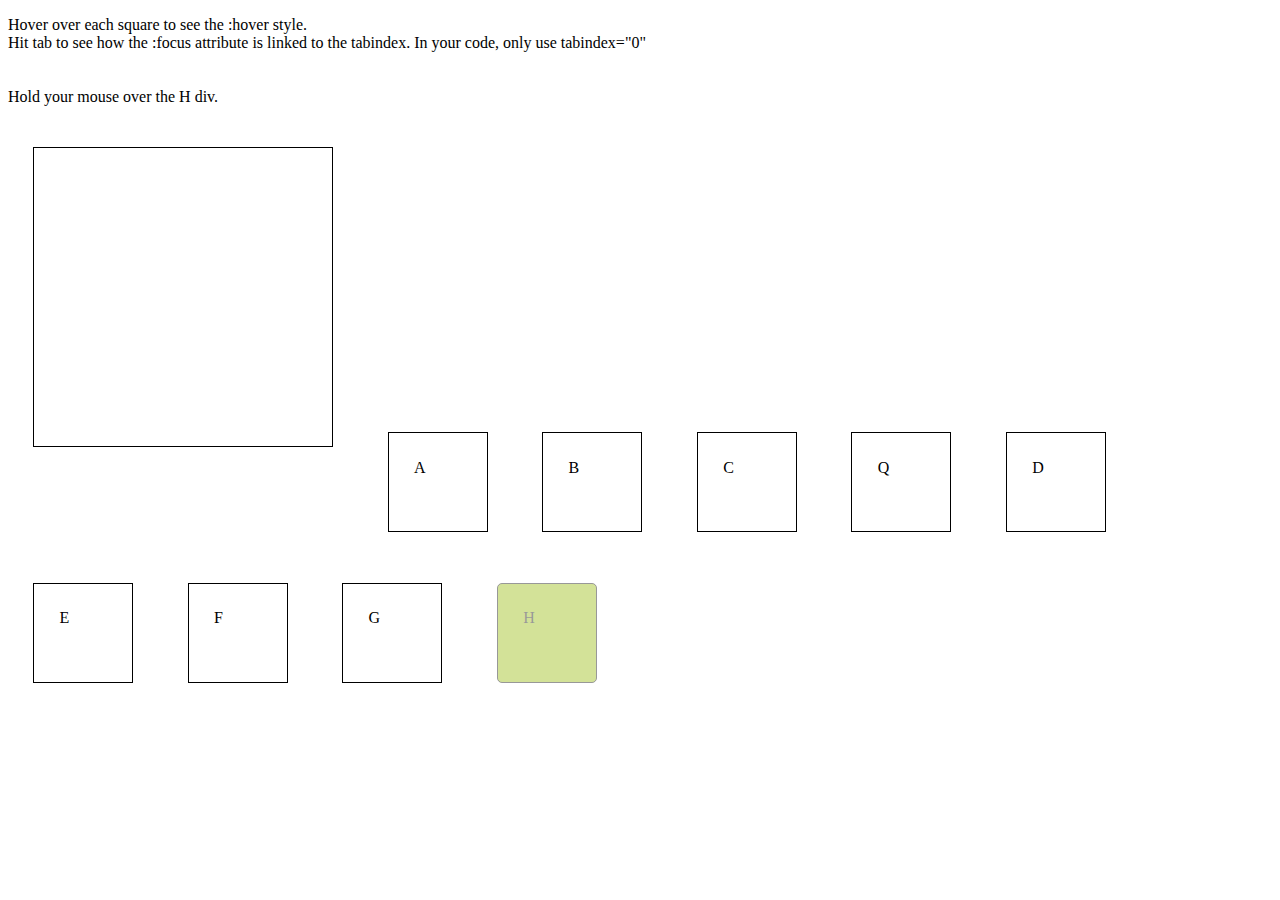
==== index.html @ 6250f651 "uh" ====
<!DOCTYPE html>
<html lang="en">
  <head>
    <meta charset="UTF-8" />
    <title>Lets Position</title>
    <link rel="stylesheet" type="text/css" href="css/animate.css" />
  </head>
  <body>
    <p>
      Hover over each square to see the :hover style.<br />
      Hit tab to see how the :focus attribute is linked to the tabindex. In your
      code, only use tabindex="0"<br />
      <br /><br />Hold your mouse over the H div.
    </p>
    <div class="animatingtesting"></div>

    <div tabindex="1">A</div>
    <div tabindex="3">B</div>
    <div tabindex="2">C</div>
    <div tabindex="4">Q</div>
    <div tabindex="6">D</div>
    <div tabindex="5">E</div>
    <div tabindex="7">F</div>
    <div tabindex="8">G</div>
    <div tabindex="9" class="animate">H</div>
  </body>
</html>
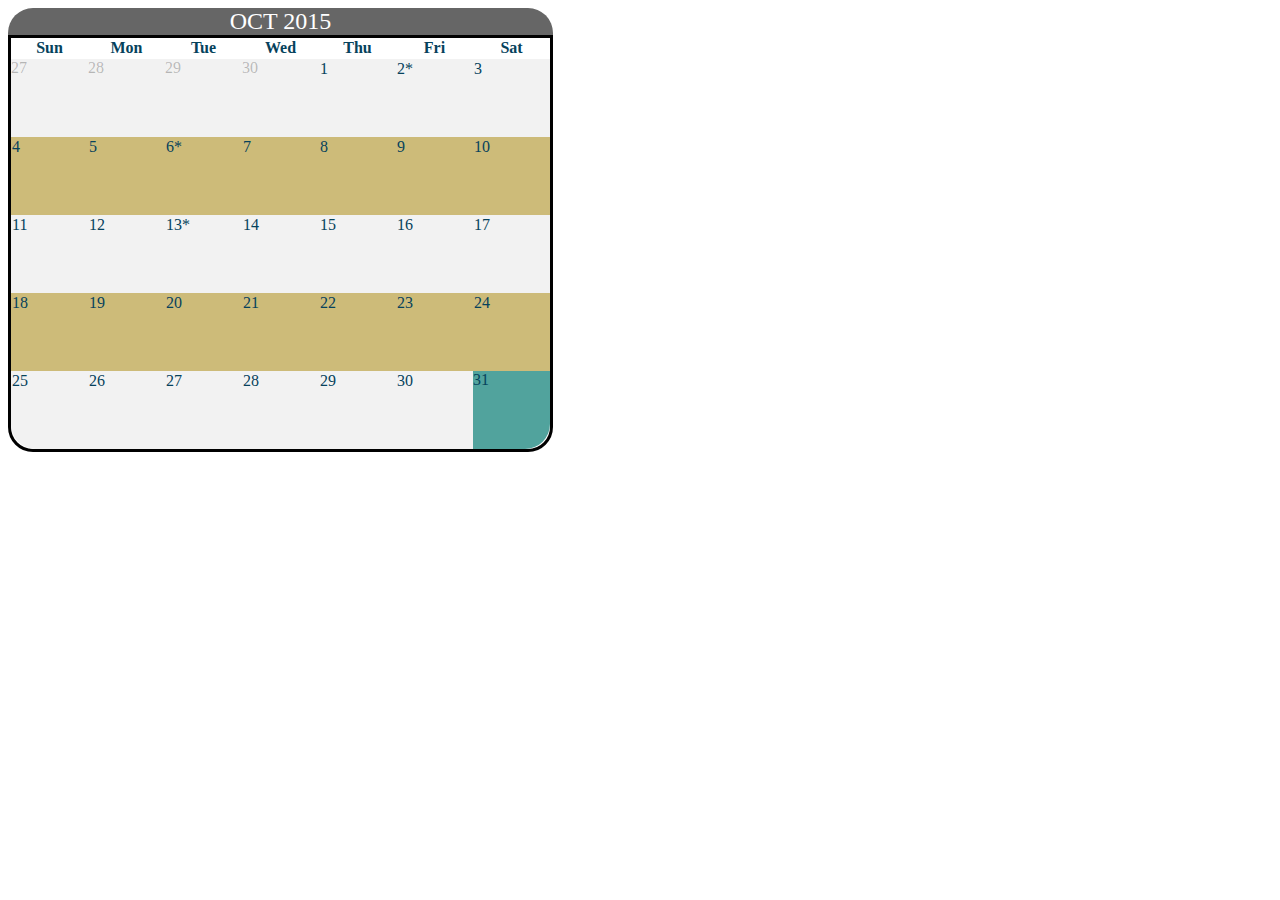
==== commit 01cb9b62: "asd" ====
--- a/index.html
+++ b/index.html
@@ -2,26 +2,77 @@
 <html lang="en">
   <head>
     <meta charset="UTF-8" />
-    <title>Lets Position</title>
-    <link rel="stylesheet" type="text/css" href="css/animate.css" />
+    <title>Calendar Table</title>
+    <link rel="stylesheet" href="css/calStyle.css" />
   </head>
   <body>
-    <p>
-      Hover over each square to see the :hover style.<br />
-      Hit tab to see how the :focus attribute is linked to the tabindex. In your
-      code, only use tabindex="0"<br />
-      <br /><br />Hold your mouse over the H div.
-    </p>
-    <div class="animatingtesting"></div>
-
-    <div tabindex="1">A</div>
-    <div tabindex="3">B</div>
-    <div tabindex="2">C</div>
-    <div tabindex="4">Q</div>
-    <div tabindex="6">D</div>
-    <div tabindex="5">E</div>
-    <div tabindex="7">F</div>
-    <div tabindex="8">G</div>
-    <div tabindex="9" class="animate">H</div>
+    <table class="cal">
+      <caption>
+        Oct 2015
+      </caption>
+      <thead>
+        <tr>
+          <th>Sun</th>
+          <th>Mon</th>
+          <th>Tue</th>
+          <th>Wed</th>
+          <th>Thu</th>
+          <th>Fri</th>
+          <th>Sat</th>
+        </tr>
+      </thead>
+      <tbody>
+        <tr>
+          <td class="old">27</td>
+          <td class="old">28</td>
+          <td class="old">29</td>
+          <td class="old">30</td>
+          <td>1</td>
+          <td>2*<span>Lunch with Mom</span></td>
+          <td>3</td>
+        </tr>
+        <tr>
+          <td>4</td>
+          <td>5</td>
+          <td>6*<span>Meet With Dean</span></td>
+          <td>7</td>
+          <td>8</td>
+          <td>9</td>
+          <td>10</td>
+        </tr>
+        <tr>
+          <td>11</td>
+          <td>12</td>
+          <td>13*<span>Library Helper!</span></td>
+          <td>14</td>
+          <td>15</td>
+          <td>16</td>
+          <td>17</td>
+        </tr>
+        <tr>
+          <td>18</td>
+          <td>19</td>
+          <td>20</td>
+          <td>21</td>
+          <td>22</td>
+          <td>23</td>
+          <td>24</td>
+        </tr>
+        <tr>
+          <td>25</td>
+          <td>26</td>
+          <td>27</td>
+          <td>28</td>
+          <td>29</td>
+          <td>30</td>
+          <td class="holiday">
+            31<span
+              >BOO!<br />
+              Halloween</span
+            >
+          </td>
+        </tr>
+      </tbody>
+    </table>
   </body>
 </html>
--- a/css/calStyle.css
+++ b/css/calStyle.css
@@ -0,0 +1,98 @@
+/*Set the table color, border, and spacing...*/
+table.cal {
+  color: #06425c;
+  border-spacing: 0;
+  border: 3px solid black;
+  -webkit-border-radius: 25px 25px 0 0;
+  border-radius: 0 0 25px 25px;
+}
+/*Alternate colors between even and odd weeks*/
+tr:nth-child(odd) {
+  background: #f2f2f2;
+}
+tr:nth-child(even) {
+  background: #cdbb79;
+}
+
+/*To curve the bottom, we need to curve the
+row and the element.  And each element needs to 
+curve a different corner.*/
+tr:last-child {
+  -webkit-border-radius: 25px 25px 0 0;
+  border-radius: 0 0 25px 25px;
+}
+tr:last-child td:first-child {
+  -webkit-border-radius: 0 0 0 25px;
+  border-radius: 0 0 0 25px;
+}
+
+tr:last-child > td:last-child {
+  -webkit-border-radius: 0 0 25px 0;
+  border-radius: 0 0 25px 0;
+}
+
+/*Format the caption
+Use border-radius for just some corners*/
+.cal caption {
+  text-transform: uppercase;
+  background-color: #666666;
+  color: #ffffff;
+  font-size: 150%;
+  -webkit-border-radius: 25px 25px 0 0;
+  border-radius: 25px 25px 0 0;
+}
+
+/*Format common heading and element attributes*/
+.cal th,
+.cal td {
+  margin: 2px;
+  padding-bottom: 2px;
+}
+
+/*Format the table headings*/
+th {
+  text-align: center;
+  background: #ffffff;
+}
+
+/*Set the size and alignment for elements*/
+.cal td {
+  width: 75px;
+  height: 75px;
+  vertical-align: top;
+}
+
+/*Format any holidays*/
+.holiday {
+  margin: 0;
+  padding: 0;
+  background-color: #51a39d;
+}
+
+/*Use a background image*/
+.old {
+  padding: 0;
+  margin: 0;
+  background-color: #51a39d;
+  color: rgba(0, 0, 0, 0.25);
+  background: url("https://s3-us-west-2.amazonaws.com/s.cdpn.io/389177/holiday.png")
+    no-repeat;
+  border-spacing: 0;
+
+  /*This is the code used in the example*/
+  /*	background: url("../imgs/holiday.png") no-repeat;
+*/
+}
+
+/*By default, hide the appointments*/
+span {
+  display: block;
+  text-align: center;
+  color: #800000;
+  visibility: hidden;
+}
+
+/*Show the appointments when the date is clicked on*/
+td:active > span {
+  visibility: visible;
+}
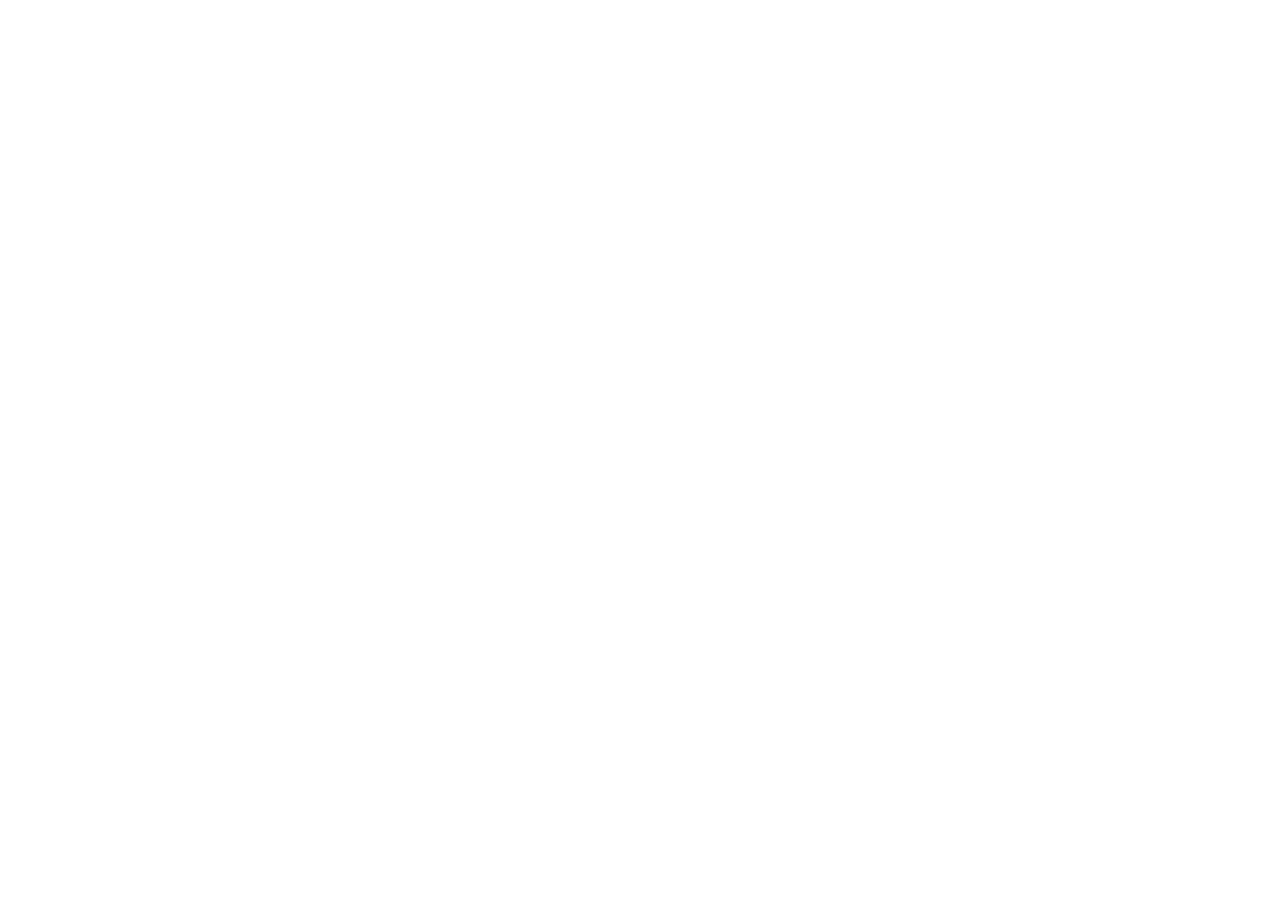
==== commit 3f0ec178: "ds" ====
--- a/index.html
+++ b/index.html
@@ -2,77 +2,12 @@
 <html lang="en">
   <head>
     <meta charset="UTF-8" />
-    <title>Calendar Table</title>
-    <link rel="stylesheet" href="css/calStyle.css" />
+    <meta http-equiv="X-UA-Compatible" content="IE=edge" />
+    <meta name="viewport" content="width=device-width, initial-scale=1.0" />
+    <script>
+      alert(`${17 % 5}`);
+    </script>
+    <title>Hi</title>
   </head>
-  <body>
-    <table class="cal">
-      <caption>
-        Oct 2015
-      </caption>
-      <thead>
-        <tr>
-          <th>Sun</th>
-          <th>Mon</th>
-          <th>Tue</th>
-          <th>Wed</th>
-          <th>Thu</th>
-          <th>Fri</th>
-          <th>Sat</th>
-        </tr>
-      </thead>
-      <tbody>
-        <tr>
-          <td class="old">27</td>
-          <td class="old">28</td>
-          <td class="old">29</td>
-          <td class="old">30</td>
-          <td>1</td>
-          <td>2*<span>Lunch with Mom</span></td>
-          <td>3</td>
-        </tr>
-        <tr>
-          <td>4</td>
-          <td>5</td>
-          <td>6*<span>Meet With Dean</span></td>
-          <td>7</td>
-          <td>8</td>
-          <td>9</td>
-          <td>10</td>
-        </tr>
-        <tr>
-          <td>11</td>
-          <td>12</td>
-          <td>13*<span>Library Helper!</span></td>
-          <td>14</td>
-          <td>15</td>
-          <td>16</td>
-          <td>17</td>
-        </tr>
-        <tr>
-          <td>18</td>
-          <td>19</td>
-          <td>20</td>
-          <td>21</td>
-          <td>22</td>
-          <td>23</td>
-          <td>24</td>
-        </tr>
-        <tr>
-          <td>25</td>
-          <td>26</td>
-          <td>27</td>
-          <td>28</td>
-          <td>29</td>
-          <td>30</td>
-          <td class="holiday">
-            31<span
-              >BOO!<br />
-              Halloween</span
-            >
-          </td>
-        </tr>
-      </tbody>
-    </table>
-  </body>
+  <body></body>
 </html>
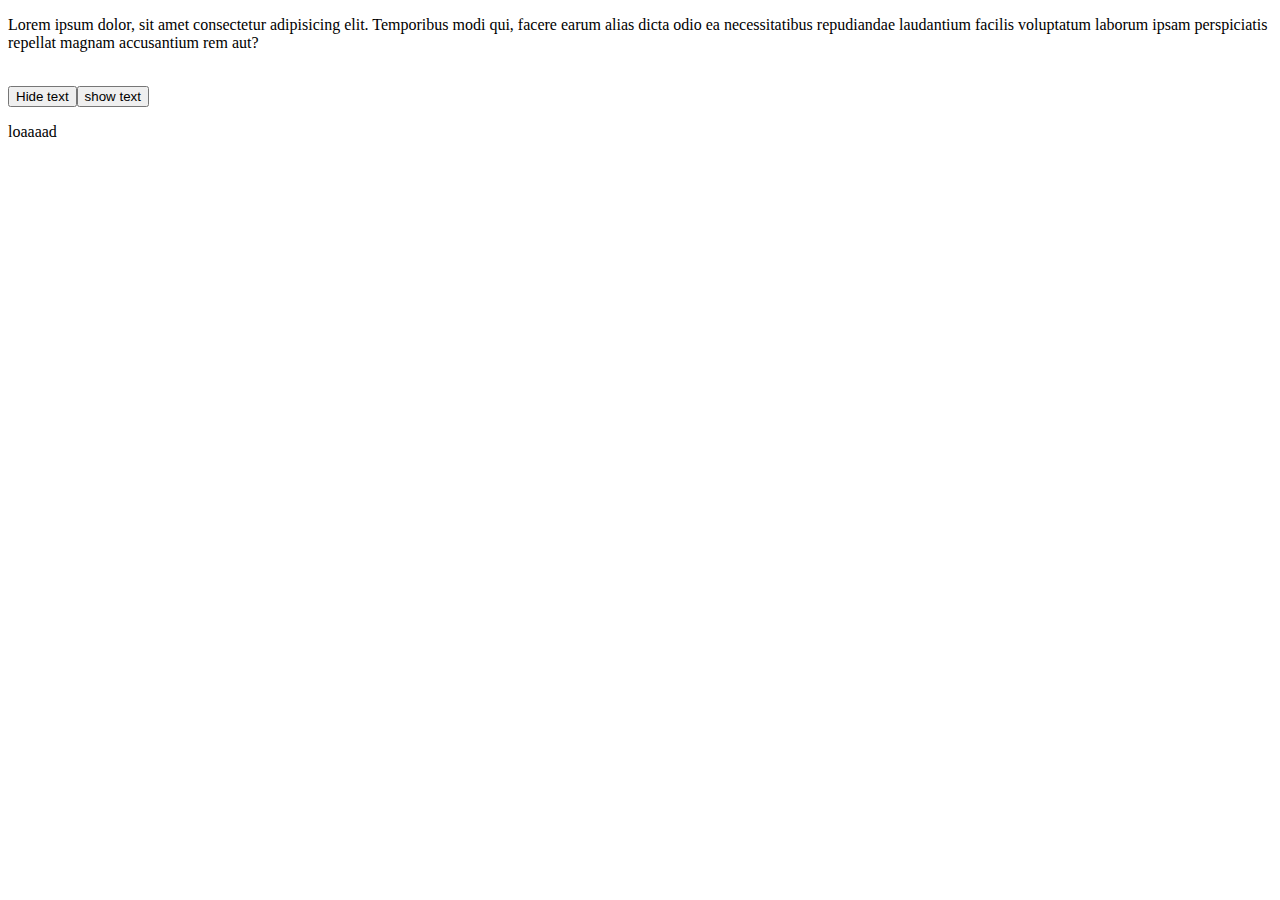
==== commit 624944f3: "ass js events" ====
--- a/index.html
+++ b/index.html
@@ -4,10 +4,23 @@
     <meta charset="UTF-8" />
     <meta http-equiv="X-UA-Compatible" content="IE=edge" />
     <meta name="viewport" content="width=device-width, initial-scale=1.0" />
-    <script>
-      alert(`${17 % 5}`);
-    </script>
+    <script src="./js/script.js"></script>
+    <link rel="stylesheet" href="./css/styles.css" />
     <title>Hi</title>
   </head>
-  <body></body>
+  <body onload="message('loaaaad')" onresize="message('resiiiize')">
+    <div>
+      <p onclick="message('cliiick')" id="myText">
+        Lorem ipsum dolor, sit amet consectetur adipisicing elit. Temporibus
+        modi qui, facere earum alias dicta odio ea necessitatibus repudiandae
+        laudantium facilis voluptatum laborum ipsam perspiciatis repellat magnam
+        accusantium rem aut?
+      </p>
+      <br />
+      <button onclick="hideText()">Hide text</button
+      ><button onclick="showText()">show text</button>
+      <br />
+      <p id="myoutput"></p>
+    </div>
+  </body>
 </html>
--- a/css/styles.css
+++ b/css/styles.css
@@ -0,0 +1,7 @@
+.closed {
+  visibility: hidden;
+}
+
+.shown {
+  visibility: visible;
+}
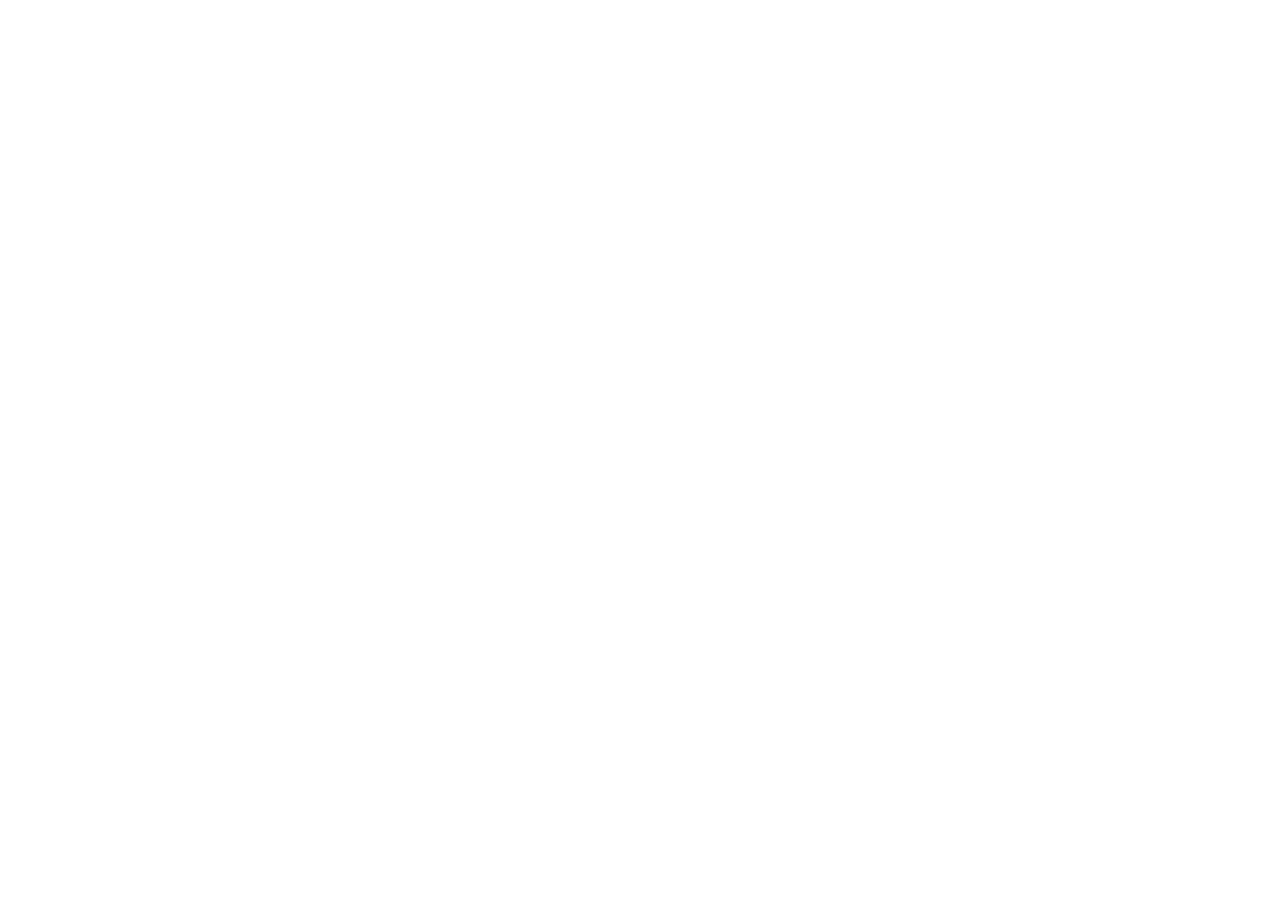
==== commit f9ccf9d5: "init" ====
--- a/index.html
+++ b/index.html
@@ -6,21 +6,7 @@
     <meta name="viewport" content="width=device-width, initial-scale=1.0" />
     <script src="./js/script.js"></script>
     <link rel="stylesheet" href="./css/styles.css" />
-    <title>Hi</title>
+    <title>Document</title>
   </head>
-  <body onload="message('loaaaad')" onresize="message('resiiiize')">
-    <div>
-      <p onclick="message('cliiick')" id="myText">
-        Lorem ipsum dolor, sit amet consectetur adipisicing elit. Temporibus
-        modi qui, facere earum alias dicta odio ea necessitatibus repudiandae
-        laudantium facilis voluptatum laborum ipsam perspiciatis repellat magnam
-        accusantium rem aut?
-      </p>
-      <br />
-      <button onclick="hideText()">Hide text</button
-      ><button onclick="showText()">show text</button>
-      <br />
-      <p id="myoutput"></p>
-    </div>
-  </body>
+  <body></body>
 </html>
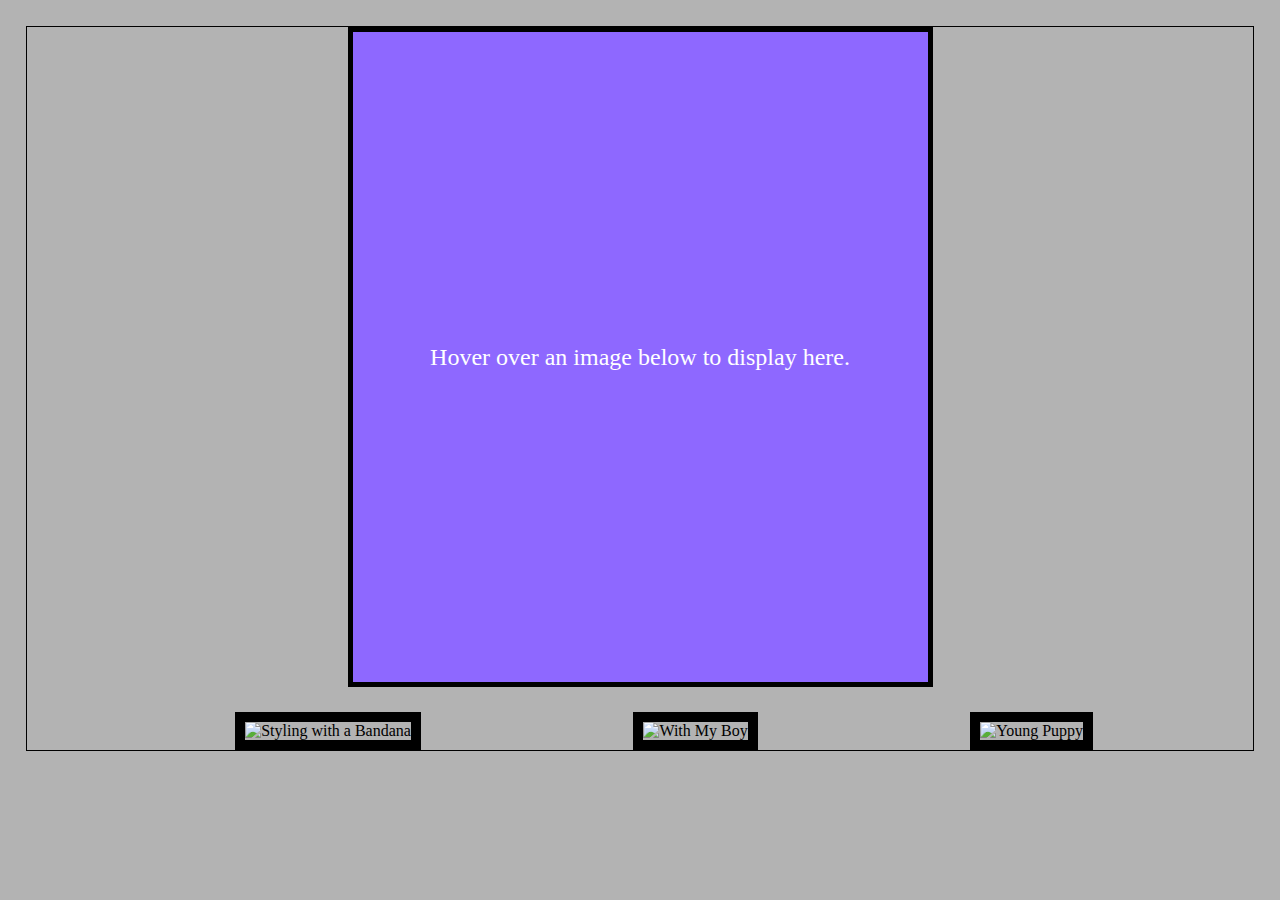
==== commit 0e0673c8: "add setup code" ====
--- a/index.html
+++ b/index.html
@@ -2,11 +2,35 @@
 <html lang="en">
   <head>
     <meta charset="UTF-8" />
-    <meta http-equiv="X-UA-Compatible" content="IE=edge" />
-    <meta name="viewport" content="width=device-width, initial-scale=1.0" />
-    <script src="./js/script.js"></script>
-    <link rel="stylesheet" href="./css/styles.css" />
-    <title>Document</title>
+    <title>Photo Gallery</title>
+    <link rel="stylesheet" href="css/gallery.css" />
+    <script src="js/gallery.js"></script>
   </head>
-  <body></body>
+  <body>
+    <div id="image">Hover over an image below to display here.</div>
+
+    <img
+      class="preview"
+      alt="Styling with a Bandana"
+      src="https://s3-us-west-2.amazonaws.com/s.cdpn.io/389177/bacon.jpg"
+      onmouseover="upDate(this)"
+      onmouseout="unDo()"
+    />
+
+    <img
+      class="preview"
+      alt="With My Boy"
+      src="https://s3-us-west-2.amazonaws.com/s.cdpn.io/389177/bacon2.JPG"
+      onmouseover="upDate(this)"
+      onmouseout="unDo()"
+    />
+
+    <img
+      class="preview"
+      src="https://s3-us-west-2.amazonaws.com/s.cdpn.io/389177/bacon3.jpg"
+      alt="Young Puppy"
+      onmouseover="upDate(this)"
+      onmouseout="unDo()"
+    />
+  </body>
 </html>
--- a/css/gallery.css
+++ b/css/gallery.css
@@ -0,0 +1,29 @@
+/*Name this external file gallery.css*/
+body {
+  margin: 2%;
+  border: 1px solid black;
+  background-color: #b3b3b3;
+}
+#image {
+  line-height: 650px;
+  width: 575px;
+  height: 650px;
+  border: 5px solid black;
+  margin: 0 auto;
+  background-color: #8e68ff;
+  background-image: url("");
+  background-repeat: no-repeat;
+  color: #ffffff;
+  text-align: center;
+  background-size: 100%;
+  margin-bottom: 25px;
+  font-size: 150%;
+}
+.preview {
+  width: 10%;
+  margin-left: 17%;
+  border: 10px solid black;
+}
+img {
+  width: 95%;
+}
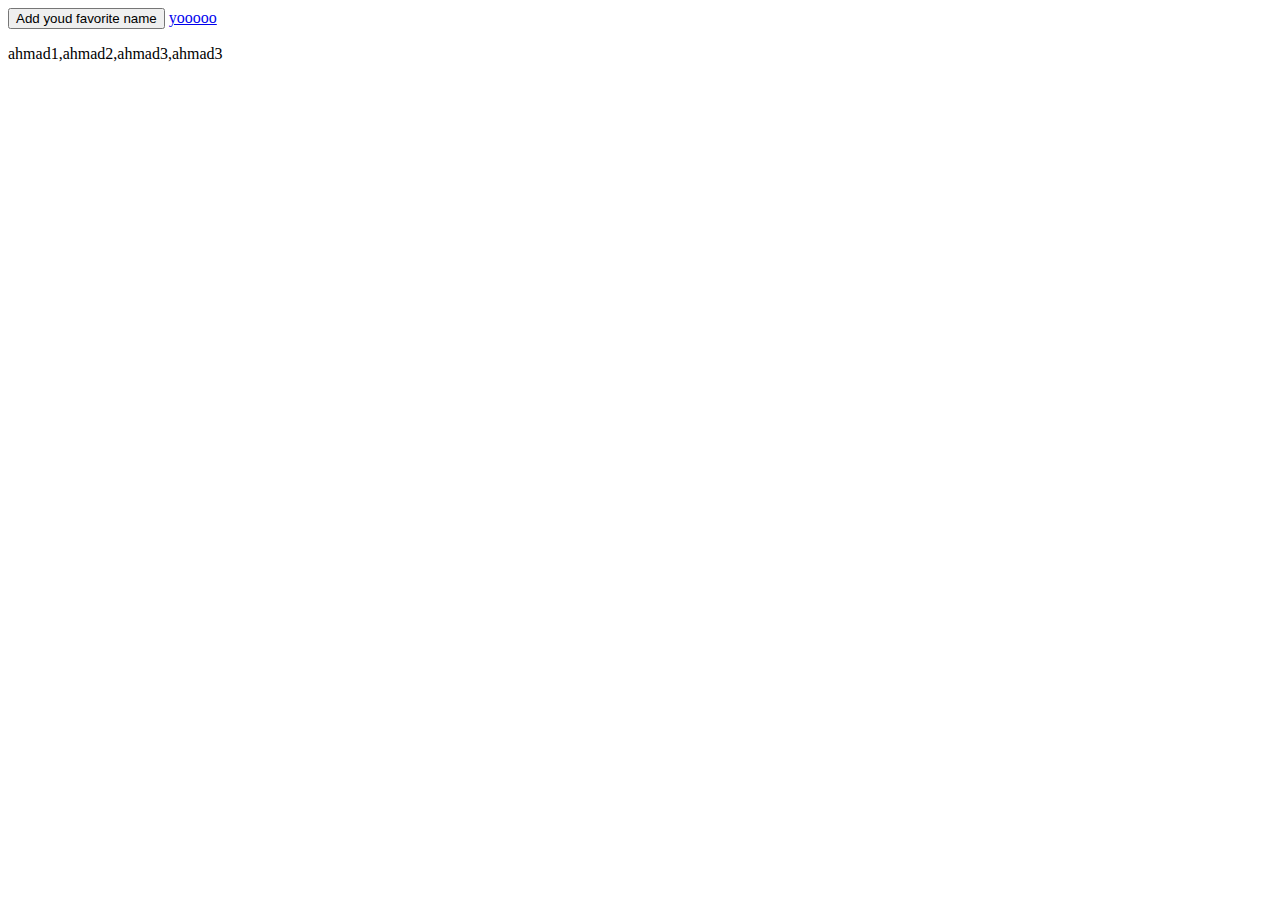
==== commit 3f21696f: "practice" ====
--- a/index.html
+++ b/index.html
@@ -2,35 +2,15 @@
 <html lang="en">
   <head>
     <meta charset="UTF-8" />
-    <title>Photo Gallery</title>
-    <link rel="stylesheet" href="css/gallery.css" />
-    <script src="js/gallery.js"></script>
+    <meta http-equiv="X-UA-Compatible" content="IE=edge" />
+    <meta name="viewport" content="width=device-width, initial-scale=1.0" />
+    <script src="./js/script.js"></script>
+    <link rel="stylesheet" href="./css/styles.css" />
+    <title>Document</title>
   </head>
-  <body>
-    <div id="image">Hover over an image below to display here.</div>
-
-    <img
-      class="preview"
-      alt="Styling with a Bandana"
-      src="https://s3-us-west-2.amazonaws.com/s.cdpn.io/389177/bacon.jpg"
-      onmouseover="upDate(this)"
-      onmouseout="unDo()"
-    />
-
-    <img
-      class="preview"
-      alt="With My Boy"
-      src="https://s3-us-west-2.amazonaws.com/s.cdpn.io/389177/bacon2.JPG"
-      onmouseover="upDate(this)"
-      onmouseout="unDo()"
-    />
-
-    <img
-      class="preview"
-      src="https://s3-us-west-2.amazonaws.com/s.cdpn.io/389177/bacon3.jpg"
-      alt="Young Puppy"
-      onmouseover="upDate(this)"
-      onmouseout="unDo()"
-    />
+  <body onload="init()">
+    <button onclick="return true">Add youd favorite name</button>
+    <a onclick="alert('sgs')" href="https://google.com">yooooo</a>
+    <p id="names"></p>
   </body>
 </html>
--- a/css/styles.css
+++ b/css/styles.css
@@ -0,0 +1,7 @@
+.closed {
+  visibility: hidden;
+}
+
+.shown {
+  visibility: visible;
+}
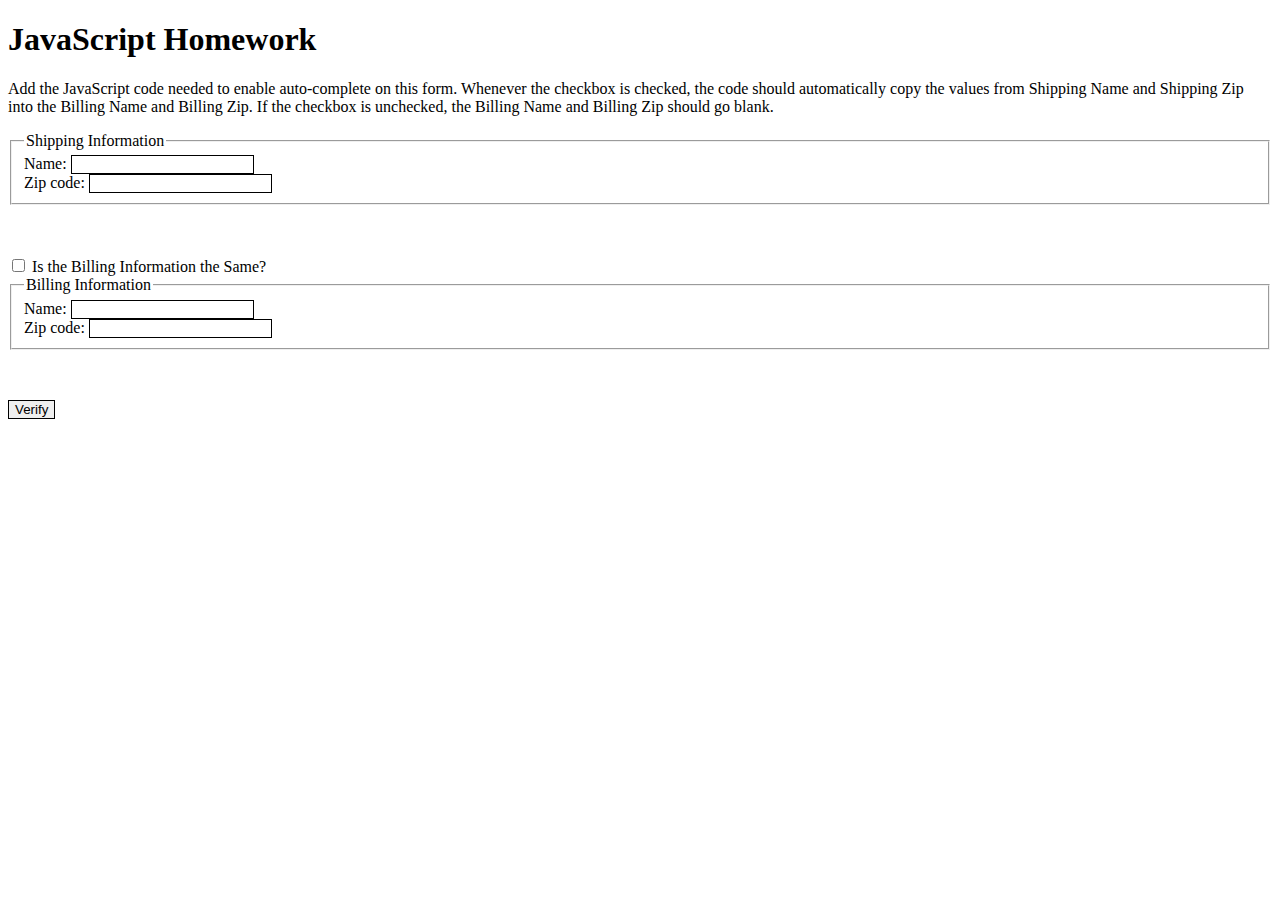
==== commit 2f4660dd: "my solution" ====
--- a/index.html
+++ b/index.html
@@ -8,9 +8,52 @@
     <link rel="stylesheet" href="./css/styles.css" />
     <title>Document</title>
   </head>
-  <body onload="init()">
-    <button onclick="return true">Add youd favorite name</button>
-    <a onclick="alert('sgs')" href="https://google.com">yooooo</a>
-    <p id="names"></p>
+  <body>
+    <h1>JavaScript Homework</h1>
+    <p>
+      Add the JavaScript code needed to enable auto-complete on this form.
+      Whenever the checkbox is checked, the code should automatically copy the
+      values from Shipping Name and Shipping Zip into the Billing Name and
+      Billing Zip. If the checkbox is unchecked, the Billing Name and Billing
+      Zip should go blank.
+    </p>
+
+    <form>
+      <fieldset>
+        <legend>Shipping Information</legend>
+        <label for="shippingName">Name:</label>
+        <input type="text" name="shipName" id="shippingName" required /><br />
+        <label for="shippingZip">Zip code:</label>
+        <input
+          type="text"
+          name="shipZip"
+          id="shippingZip"
+          pattern="[0-9]{5}"
+          required
+        /><br />
+      </fieldset>
+      <input
+        type="checkbox"
+        id="same"
+        name="same"
+        onchange="billingFunction()"
+      />
+      <label for="same">Is the Billing Information the Same?</label>
+
+      <fieldset>
+        <legend>Billing Information</legend>
+        <label for="billingName">Name:</label>
+        <input type="text" name="billName" id="billingName" required /><br />
+        <label for="billingZip">Zip code:</label>
+        <input
+          type="text"
+          name="billZip"
+          id="billingZip"
+          pattern="[0-9]{5}"
+          required
+        /><br />
+      </fieldset>
+      <input type="submit" value="Verify" />
+    </form>
   </body>
 </html>
--- a/css/styles.css
+++ b/css/styles.css
@@ -1,7 +1,9 @@
-.closed {
-  visibility: hidden;
+input {
+  border: 1px solid black;
 }
-
-.shown {
-  visibility: visible;
+input:focus {
+  background-color: #e6e6e6;
 }
+fieldset {
+  margin-bottom: 4%;
+}
